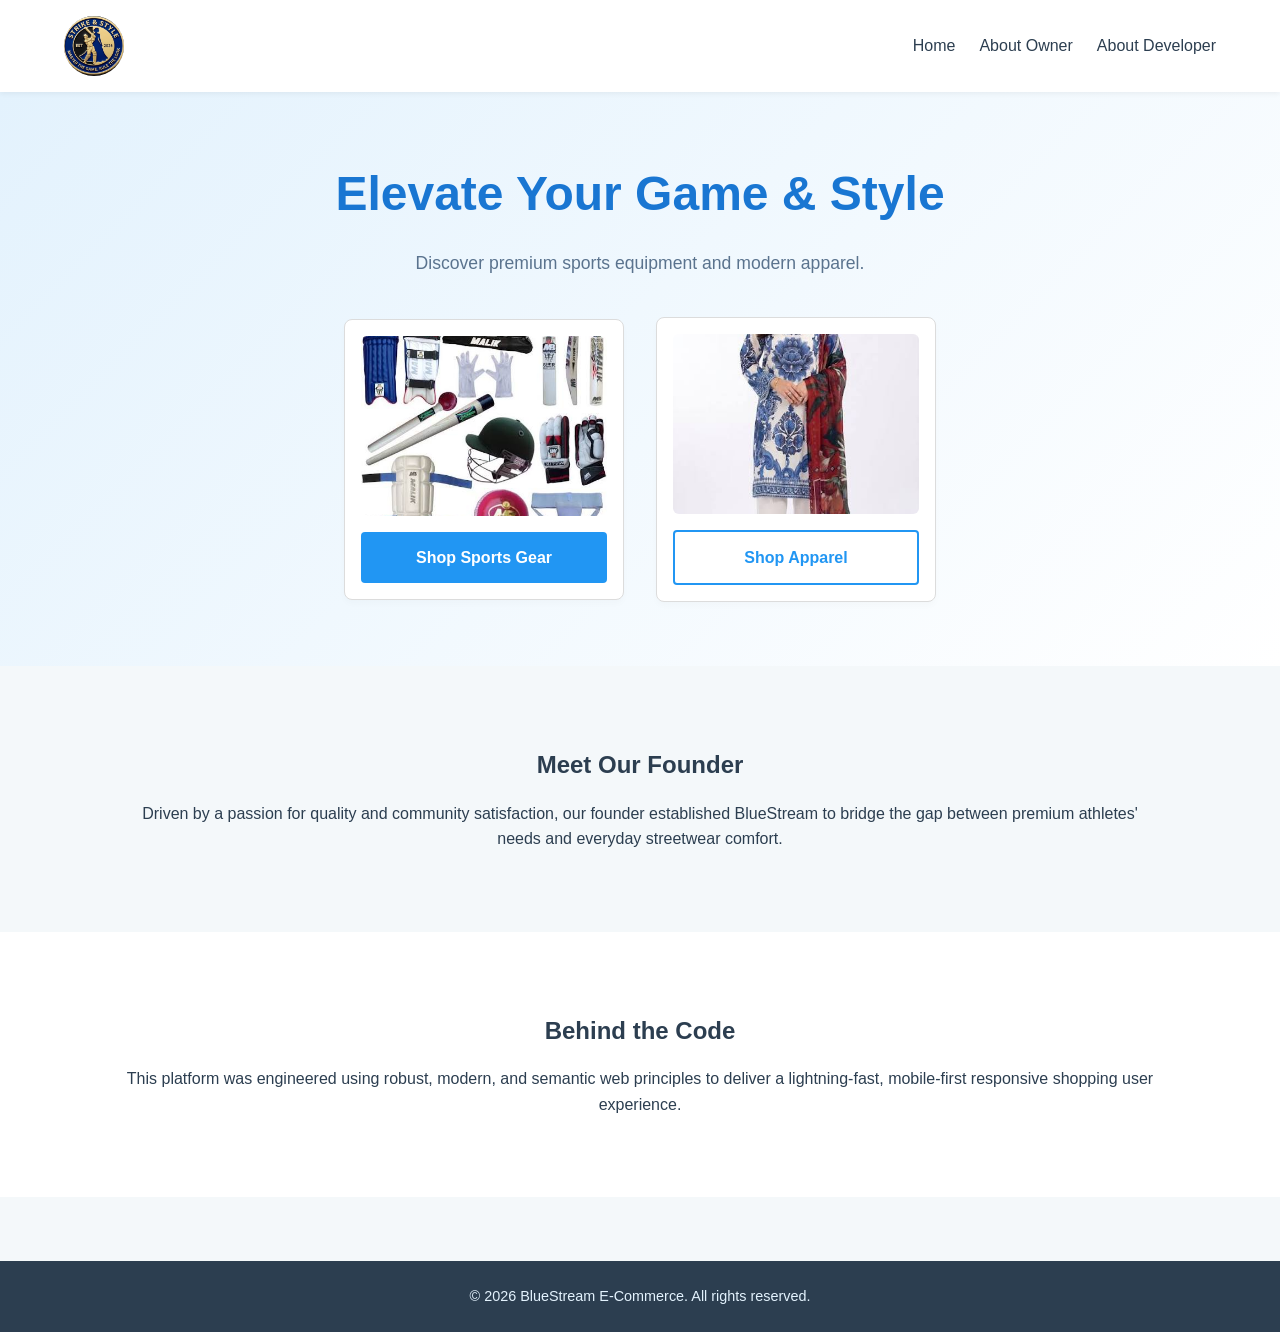
==== index.html @ e360ce25 "pushed pages" ====
<!DOCTYPE html>
<html lang="en">
<head>
    <meta charset="UTF-8">
    <meta name="viewport" content="width=device-width, initial-scale=1.0">
    <link class="image-tag" rel="icon" type="image/png" href="Final_logo.jpg">
    <title>Strike & Style | Home</title>
    <meta name="description" content="Welcome to BlueStream, your premium destination for high-quality sports gear and modern apparel.">
    
    <meta property="og:type" content="website">
    <meta property="og:url" content="https://yourdomain.com/index.html">
    <meta property="og:title" content="BlueStream E-Commerce | Premium Sports & Apparel">
    <meta property="og:description" content="Explore top-tier cricket gear and modern clothing trends with seamless WhatsApp ordering.">
    <meta property="og:image" content="https://yourdomain.com/images/og-home-banner.jpg">

    <link rel="stylesheet" href="style.css">
</head>
<body>

    <header class="main-header">
        <nav class="nav-container">
            <div class="logo">
                <a href="index.html">
                    <img src="Final_logo.jpg" alt="BlueStream Logo">
                </a>
            </div>
            <ul class="nav-links">
                <li><a href="#hero">Home</a></li>
                <li><a href="#about-owner">About Owner</a></li>
                <li><a href="#about-developer">About Developer</a></li>
            </ul>
        </nav>
    </header>

    <main>
        <section id="hero" class="hero-section">
            <div class="hero-content">
                <h1>Elevate Your Game & Style</h1>
                <p>Discover premium sports equipment and modern apparel.</p>
                
                <!-- Updated CTA section with image card structures -->
                <div class="cta-buttons">
                    <div class="cta-card">
                        <img src="Cricket Equipments.jpg" alt="Premium Cricket Equipment" class="cta-image">
                        <a href="sports.html" class="btn btn-primary">Shop Sports Gear</a>
                    </div>
                    <div class="cta-card">
                        <img src="Shop Apparel.jpg" alt="Modern Fashion Apparel" class="cta-image">
                        <a href="clothes.html" class="btn btn-secondary">Shop Apparel</a>
                    </div>
                </div>

            </div>
        </section>

        <section id="about-owner" class="about-section">
            <div class="container">
                <h2>Meet Our Founder</h2>
                <p>Driven by a passion for quality and community satisfaction, our founder established BlueStream to bridge the gap between premium athletes' needs and everyday streetwear comfort.</p>
            </div>
        </section>

        <section id="about-developer" class="about-section developer-bg">
            <div class="container">
                <h2>Behind the Code</h2>
                <p>This platform was engineered using robust, modern, and semantic web principles to deliver a lightning-fast, mobile-first responsive shopping user experience.</p>
            </div>
        </section>
    </main>

    <footer>
        <p>&copy; 2026 BlueStream E-Commerce. All rights reserved.</p>
    </footer>

    <script src="app.js"></script>
</body>
</html>
---- style.css ----
/* ==========================================================================
   1. VARIABLES & DESIGN SYSTEM (Light Blue Theme)
   ========================================================================== */
:root {
    --bg-primary: #f4f8fa;
    --bg-surface: #ffffff;
    --bg-accent-light: #e3f2fd;
    --text-main: #2c3e50;
    --text-muted: #5a738e;
    --primary: #2196f3;
    --primary-dark: #1976d2;
    --secondary: #90caf9;
    --whatsapp-green: #25d366;
    --whatsapp-dark: #128c7e;
    --border-color: #dcdcdc;
    --font-stack: -apple-system, BlinkMacSystemFont, "Segoe UI", Roboto, Helvetica, Arial, sans-serif;
    --transition-speed: 0.3s;
}

/* ==========================================================================
   2. BASE STYLES & RESET
   ========================================================================== */
* {
    box-sizing: border-box;
    margin: 0;
    padding: 0;
}

html {
    scroll-behavior: smooth;
}

body {
    font-family: var(--font-stack);
    background-color: var(--bg-primary);
    color: var(--text-main);
    line-height: 1.6;
}

img {
    max-width: 100%;
    height: auto;
    display: block;
}

a {
    text-color: inherit;
    text-decoration: none;
}

/* Common Layout Container */
.container {
    width: 90%;
    max-width: 1200px;
    margin: 0 auto;
    padding: 2rem 0;
}

/* ==========================================================================
   3. NAVIGATION BAR (Logo Left, Links Right)
   ========================================================================== */
.main-header {
    background-color: var(--bg-surface);
    box-shadow: 0 2px 5px rgba(0,0,0,0.05);
    position: sticky;
    top: 0;
    z-index: 1000;
}

.nav-container {
    display: flex;
    justify-content: space-between;
    align-items: center;
    padding: 1rem 5%;
}

.logo img {
    height: 60px; /* Adjust based on actual logo asset scale */
    width: auto;
    border-radius: 50%;
}

.nav-links {
    display: flex;
    list-style: none;
    gap: 1.5rem;
}

.nav-links a {
    color: var(--text-main);
    font-weight: 500;
    transition: color var(--transition-speed);
}

.nav-links a:hover {
    color: var(--primary);
}

/* ==========================================================================
   4. HOME PAGE SECTIONS
   ========================================================================== */
/* Hero Banner */
.hero-section {
    background: linear-gradient(135deg, var(--bg-accent-light) 0%, #ffffff 100%);
    padding: 4rem 5%;
    text-align: center;
}

.hero-content h1 {
    font-size: 2.5rem;
    color: var(--primary-dark);
    margin-bottom: 1rem;
}

.hero-content p {
    font-size: 1.1rem;
    color: var(--text-muted);
    margin-bottom: 2rem;
    max-width: 600px;
    margin-inline: auto;
}

/* Buttons */
/* ==========================================================================
   Hero CTA Cards Addition
   ========================================================================== */
.cta-buttons {
    display: flex;
    flex-direction: column;
    gap: 2rem;
    align-items: center;
    justify-content: center;
    margin-top: 2.5rem;
}

.cta-card {
    background: var(--bg-surface, #ffffff);
    border: 1px solid var(--border-color, #dcdcdc);
    border-radius: 8px;
    padding: 1rem;
    box-shadow: 0 4px 6px rgba(0, 0, 0, 0.02);
    display: flex;
    flex-direction: column;
    align-items: center;
    gap: 1rem;
    width: 100%;
    max-width: 280px;
    transition: transform var(--transition-speed, 0.3s);
}

.cta-card:hover {
    transform: translateY(-4px);
}

.cta-image {
    width: 100%;
    height: 180px;
    object-fit: cover;
    border-radius: 6px;
}

/* Override previous inline block width constraints if present */
.cta-card .btn {
    width: 100%;
    max-width: none;
    margin: 0;
}

/* Tablet & Desktop Layout Adjustment */
@media (min-width: 600px) {
    .cta-buttons {
        flex-direction: row;
        gap: 2rem;
    }
}

.btn {
    display: inline-block;
    padding: 0.8rem 1.8rem;
    border-radius: 4px;
    font-weight: 600;
    cursor: pointer;
    border: none;
    transition: background-color var(--transition-speed), transform 0.1s;
    text-align: center;
    width: 100%;
    max-width: 250px;
}

.btn-primary {
    background-color: var(--primary);
    color: white;
}

.btn-primary:hover {
    background-color: var(--primary-dark);
}

.btn-secondary {
    background-color: var(--bg-surface);
    color: var(--primary);
    border: 2px solid var(--primary);
}

.btn-secondary:hover {
    background-color: var(--bg-accent-light);
}

/* About Sections */
.about-section {
    padding: 3rem 5%;
    text-align: center;
}

.developer-bg {
    background-color: var(--bg-surface);
}

.about-section h2 {
    color: var(--text-main);
    margin-bottom: 1rem;
}

/* ==========================================================================
   5. CATALOG & SHOPPING LAYOUT (Mobile-First)
   ========================================================================== */
/* ==========================================================================
   Cart Management Controls Extension (Isolated Additions)
   ========================================================================== */

/* Positions the header title and Clear All button side-by-side */
.cart-header-row {
    display: flex;
    justify-content: space-between;
    align-items: center;
    border-bottom: 1px solid var(--border-color, #dcdcdc);
    padding-bottom: 0.5rem;
    margin-bottom: 1rem;
}

/* Overrides sidebar default h2 padding constraints since we have a row box now */
.cart-header-row h2 {
    font-size: 1.3rem;
    margin-bottom: 0 !important;
    border-bottom: none !important;
    padding-bottom: 0 !important;
}

/* Style for the Clear All button */
.btn-clear-all {
    background: transparent;
    color: #e74c3c; /* Professional warning red */
    border: 1px solid #e74c3c;
    padding: 0.25rem 0.6rem;
    font-size: 0.8rem;
    font-weight: 600;
    border-radius: 4px;
    cursor: pointer;
    transition: background-color 0.2s, color 0.2s;
}

.btn-clear-all:hover {
    background-color: #e74c3c;
    color: #ffffff;
}

/* Style for the individual item remove button */
.btn-remove-item {
    background: transparent;
    border: none;
    color: var(--text-muted, #7f8c8d);
    font-size: 1.2rem;
    line-height: 1;
    cursor: pointer;
    padding: 0 0.4rem;
    font-weight: bold;
    transition: color 0.2s, transform 0.1s;
}

.btn-remove-item:hover {
    color: #c0392b;
    transform: scale(1.15);
}
   .catalog-layout {
    display: flex;
    flex-direction: column; /* Stack Cart and Products vertically on small screens */
    padding: 1.5rem 5%;
    gap: 2rem;
}

.products-catalog h1 {
    margin-bottom: 2rem;
    border-bottom: 2px solid var(--bg-accent-light);
    padding-bottom: 0.5rem;
}

.catalog-section {
    margin-bottom: 3rem;
}

.catalog-section h2 {
    margin-bottom: 1.5rem;
    color: var(--text-muted);
}

/* Product Responsive Grid */
.product-grid {
    display: grid;
    grid-template-columns: 1fr; /* 1 Column on mobile mobile */
    gap: 1.5rem;
}

.product-card {
    background-color: var(--bg-surface);
    border: 1px solid var(--border-color);
    border-radius: 8px;
    padding: 1.5rem;
    text-align: center;
    display: flex;
    flex-direction: column;
    justify-content: space-between;
    align-items: center;
}

.product-card img {
    height: 180px;
    object-fit: contain;
    margin-bottom: 1rem;
}

.product-card h3 {
    font-size: 1.1rem;
    margin-bottom: 0.5rem;
}

.product-card .price {
    font-weight: bold;
    color: var(--primary-dark);
    font-size: 1.2rem;
    margin-bottom: 1rem;
}

.btn-add-cart {
    background-color: var(--text-main);
    color: white;
    width: 100%;
}

.btn-add-cart:hover {
    background-color: #1a252f;
}

/* ==========================================================================
   6. LIVE SHOPPING CART WIDGET COMPONENT
   ========================================================================== */
.cart-sidebar {
    background-color: var(--bg-surface);
    border: 1px solid var(--border-color);
    border-radius: 8px;
    padding: 1.5rem;
    height: fit-content;
}

.cart-sidebar h2 {
    font-size: 1.3rem;
    margin-bottom: 1rem;
    border-bottom: 1px solid var(--border-color);
    padding-bottom: 0.5rem;
}

#cart-items-container {
    max-height: 250px;
    overflow-y: auto;
    margin-bottom: 1rem;
}

.empty-cart-msg {
    color: var(--text-muted);
    font-style: italic;
}

/* Added dynamically via JS later */
.cart-item {
    display: flex;
    justify-content: space-between;
    align-items: center;
    padding: 0.5rem 0;
    border-bottom: 1px dashed var(--border-color);
    font-size: 0.95rem;
}

.cart-summary {
    padding-top: 1rem;
    border-top: 1px solid var(--border-color);
}

.cart-summary p {
    display: flex;
    justify-content: space-between;
    font-size: 1.1rem;
    margin-bottom: 1rem;
}

.btn-whatsapp {
    background-color: var(--whatsapp-green);
    color: white;
    width: 100%;
    max-width: none;
}

.btn-whatsapp:hover {
    background-color: var(--whatsapp-dark);
}

/* ==========================================================================
   7. FOOTER
   ========================================================================== */
footer {
    background-color: var(--text-main);
    color: var(--bg-accent-light);
    text-align: center;
    padding: 1.5rem 0;
    margin-top: 4rem;
    font-size: 0.9rem;
}

/* ==========================================================================
   8. MEDIA QUERIES (Responsive Scaling)
   ========================================================================== */

/* Tablet Optimization (min-width: 600px) */
@media (min-width: 600px) {
    .hero-content h1 {
        font-size: 3rem;
    }
    
    .cta-buttons {
        flex-direction: row;
        justify-content: center;
    }
    
    .product-grid {
        grid-template-columns: repeat(2, 1fr); /* 2 items per row */
    }
}

/* Desktop Optimization (min-width: 992px) */
@media (min-width: 992px) {
    .catalog-layout {
        flex-direction: row-reverse; /* Places Cart on the right, Products on left */
        align-items: flex-start;
    }

    .cart-sidebar {
        width: 300px;
        position: sticky;
        top: 90px; /* Keeps the cart locked in place during scrolling */
    }

    .products-catalog {
        flex: 1;
    }

    .product-grid {
        grid-template-columns: repeat(3, 1fr); /* 3 items per row */
    }
}
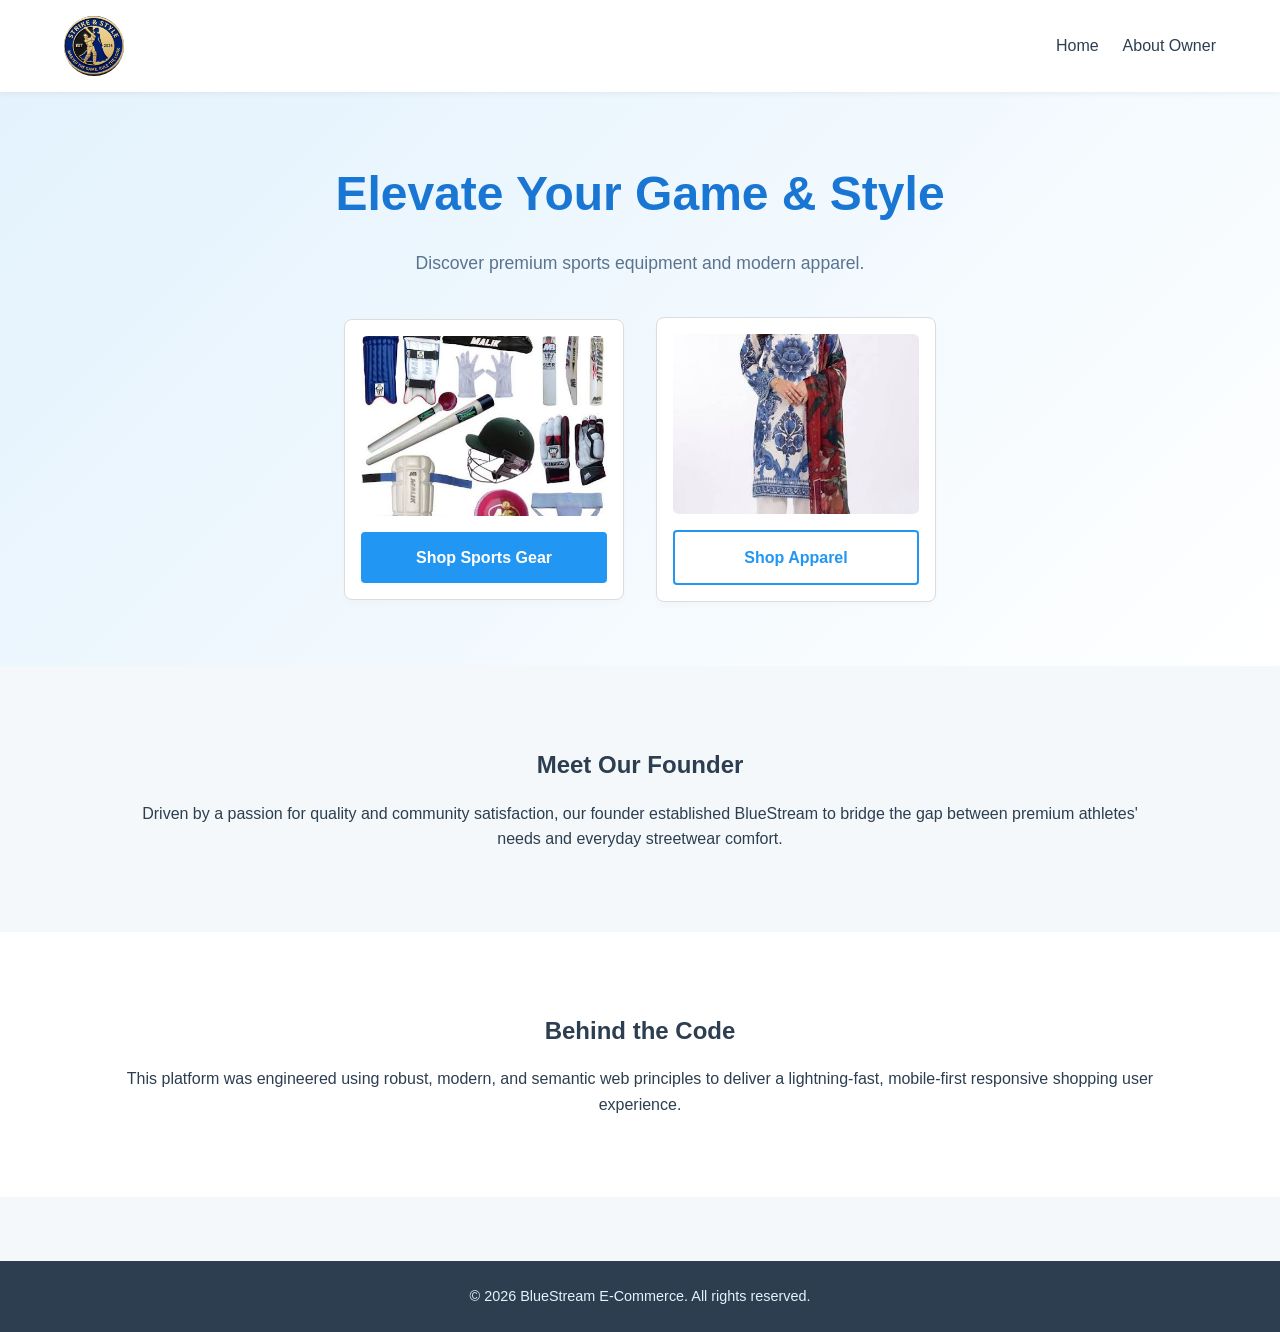
==== commit ec43b3f4: "Nav Bar changes" ====
--- a/index.html
+++ b/index.html
@@ -27,7 +27,6 @@
             <ul class="nav-links">
                 <li><a href="#hero">Home</a></li>
                 <li><a href="#about-owner">About Owner</a></li>
-                <li><a href="#about-developer">About Developer</a></li>
             </ul>
         </nav>
     </header>
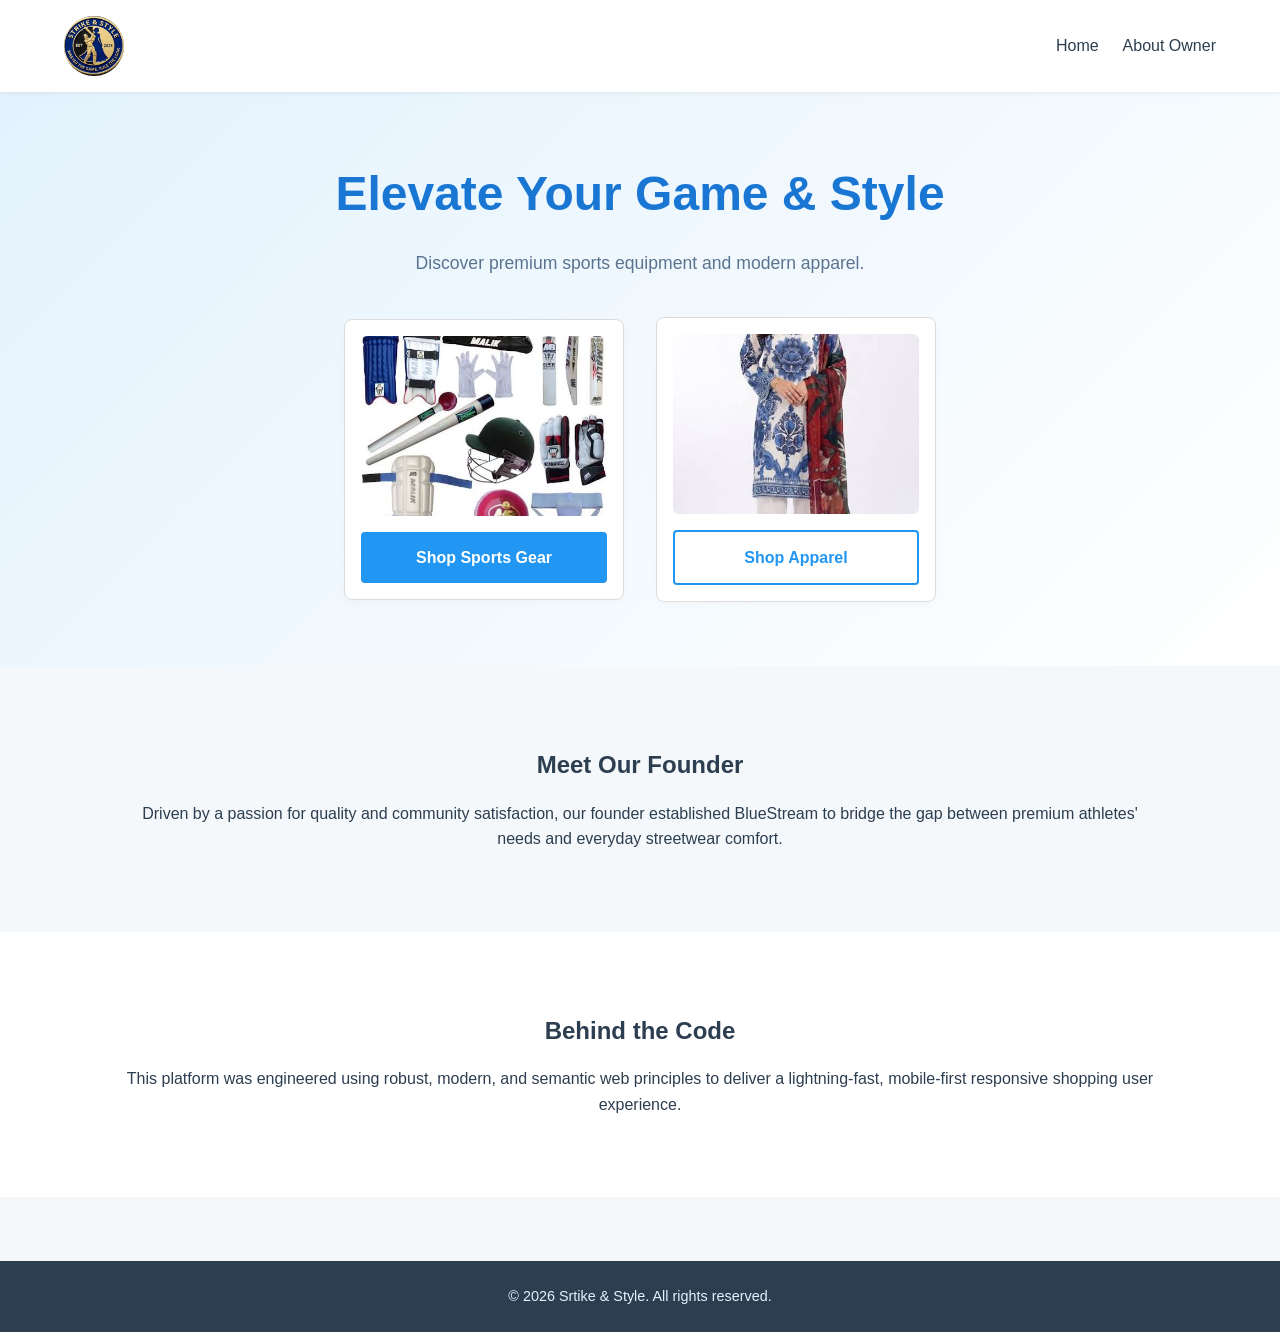
==== commit 187c13b8: "New Products Uploaded" ====
--- a/index.html
+++ b/index.html
@@ -68,7 +68,7 @@
     </main>
 
     <footer>
-        <p>&copy; 2026 BlueStream E-Commerce. All rights reserved.</p>
+        <p>&copy; 2026 Srtike & Style. All rights reserved.</p>
     </footer>
 
     <script src="app.js"></script>
